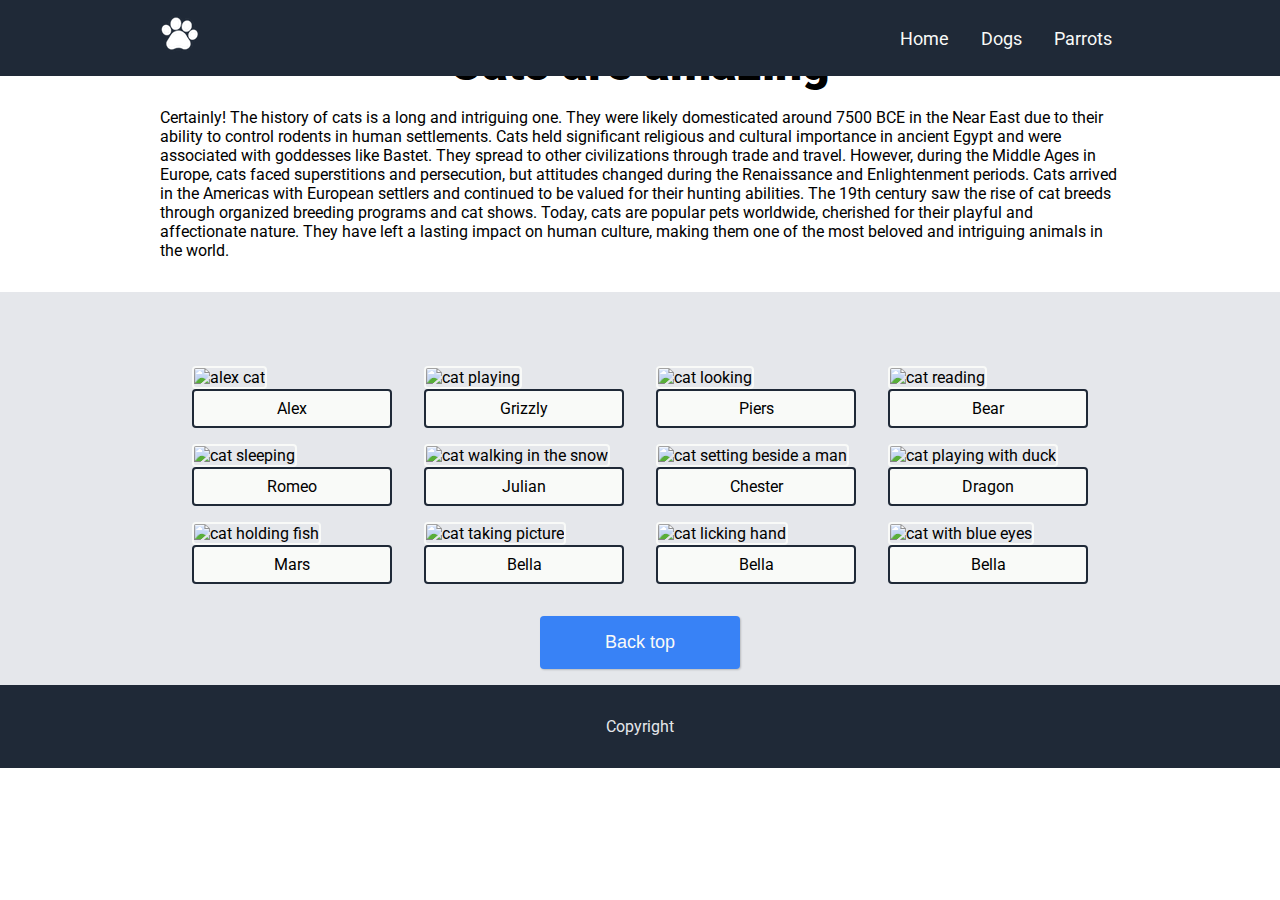
==== pages/cats.html @ f2cec764 "update code" ====
<!DOCTYPE html>
<html lang="en">
<head>
    <meta charset="UTF-8">
    <meta name="viewport" content="width=device-width, initial-scale=1.0">
    <link rel="stylesheet" href="../style.css">
    <link rel="preconnect" href="https://fonts.googleapis.com">
    <link rel="preconnect" href="https://fonts.gstatic.com" crossorigin>
    <link href="https://fonts.googleapis.com/css2?family=Roboto:ital,wght@0,100;0,300;0,400;0,500;0,700;0,900;1,100;1,300;1,400;1,500;1,700&display=swap" rel="stylesheet">
    <title>Cats</title>
</head>
<body class = "cat-body">
    <header class="home-header">
        <nav>
            <figure class="logo">
                <a href="../index.html">
                <img src="../images/logo.png" alt="dog feet">
                </a>
            </figure>
            <ul class="menu">
                <li class="menu-link"><a href="../index.html">Home</a></li>
                <li class="menu-link"><a href="./dogs.html">Dogs</a></li>
                <li class="menu-link"><a href="./parrots.html">Parrots</a></li>
            </ul>
        </nav>
    </header>
    <main>
        <section class = 'cat-banner'>
            <img src = "https://tinyurl.com/56aves24" alt = "cat sleeping with open eyes" >
            <h2>Cats are amazing</h2>
            <p>
                Certainly! The history of cats is a long and intriguing one. 
                They were likely domesticated around 7500 BCE in the Near East due to their ability to control rodents in human settlements.
                Cats held significant religious and cultural importance in ancient Egypt and were associated with goddesses like Bastet.
                They spread to other civilizations through trade and travel. 
                However, during the Middle Ages in Europe, cats faced superstitions and persecution,
                but attitudes changed during the Renaissance and Enlightenment periods.
                Cats arrived in the Americas with European settlers and continued to be valued for their hunting abilities.
                The 19th century saw the rise of cat breeds through organized breeding programs and cat shows. 
                Today, cats are popular pets worldwide, cherished for their playful and affectionate nature. 
                They have left a lasting impact on human culture, making them one of the most beloved and intriguing animals in the world.
            </p>
        </section>
        <section class = 'cat-card'>
            <h2>Some pictures of cute cats</h2>
            <ul class = "card-list">
                <li>
				<figure>
                    <img src = "https://tinyurl.com/5n7e9fbp" alt = "alex cat"> 
                     <figcaption class="card-title"> Alex </figcaption>
				</figure>
                </li>
                <li>
				<figure>
                    <img src = "https://tinyurl.com/4ypmna6b" alt = "cat playing" > 
                     <figcaption class="card-title" > Grizzly </figcaption>
				</figure>
                </li>
                <li>
				<figure>
                    <img src = "https://tinyurl.com/yc3c2su2" alt = "cat looking" > 
                     <figcaption class="card-title"> Piers </figcaption>
			    </figure>
                </li>
                <li>
				<figure>
                    <img src = "https://tinyurl.com/z6yau27y" alt = "cat reading" > 
                     <figcaption class="card-title"> Bear </figcaption>
				</figure>
                </li>
                <li>
				<figure>
                    <img src = "https://tinyurl.com/4bf6wp23" alt = "cat sleeping" > 
                     <figcaption class="card-title" > Romeo </figcaption>
				</figure>
                </li>
                <li>
				<figure>
                    <img src = "https://tinyurl.com/4jx7dw44" alt = "cat walking in the snow" > 
                     <figcaption class="card-title"> Julian</figcaption>
				</figure>
                </li>
                <li>
				<figure>
                    <img src = "https://tinyurl.com/yeykp8ej" alt = "cat setting beside a man" > 
                     <figcaption class="card-title"> Chester </figcaption>
				</figure>
                </li>
                <li>
				<figure>
                    <img src = "https://tinyurl.com/36rhx8yu" alt = "cat playing with duck" > 
                     <figcaption class="card-title"> Dragon </figcaption>
			    </figure>
                </li>
                <li>
                    <img src = "https://tinyurl.com/mtjm3dke" alt = "cat holding fish" > 
                     <figcaption class="card-title"> Mars </figcaption>
                </li>
                <li>
                    <img src = "https://tinyurl.com/y5w5m649" alt = "cat taking picture" > 
                     <figcaption class="card-title"> Bella </figcaption>
                </li>
                <li>
                    <img src = "https://images.pexels.com/photos/2113332/pexels-photo-2113332.jpeg?auto=compress&cs=tinysrgb&w=600" alt = "cat licking hand" > 
                     <figcaption class="card-title"> Bella </figcaption>
                </li>
                <li>
                    <img src = "https://images.pexels.com/photos/384555/pexels-photo-384555.jpeg?auto=compress&cs=tinysrgb&w=600" alt = "cat with blue eyes" > 
                     <figcaption class="card-title"> Bella </figcaption>
                </li>
            </ul>
        </section>
        <section class = "btn-wrapper" >
            <a href="#" class="top">
            <button class = "top-button"> Back top </button>
            </a>
       </section>
    </main>
    <footer>
        <p class="footer-wrap">Copyright</p>
    </footer>
</body>
</html>
---- style.css ----
:root {
    --hero-main-text: 48px;
    --hero-secondary-text: 18px;
    --information-header-text: 36px;
    --header-logo-text: 24px;

    --dark-background-color: #1F2937;
    --hero-main-color: #F9FAF8;
    --hero-secondary-color: #E5E7EB;
    --button-color: #3882F6;
    --information-header-color: #1F2937;

}

* {
    box-sizing: border-box;
    margin: 0;
    padding: 0;
 
}

/* home page style */

.home-header {
    padding: 1rem 10rem;
    background-color: var(--dark-background-color);
    position: fixed;
    top: 0;
    width: 100%;
    z-index: 100;
}
nav {
    display: flex;
    justify-content: center;
    align-items: center;
    font-family: 'Roboto',Arial, Helvetica, sans-serif;
}
.home-title {
    margin-bottom: 1rem;
    color: var(--hero-main-color);
    font-family: 'Roboto-Bold', sans-serif;
    font-size: var(--hero-main-text);
}
.wrap-sign-up > span {
    font-family: 'Roboto-Bold';
}
.logo {
    color: var(--hero-main-color);
    font-size: var(--header-logo-text);
}
.menu {
    list-style: none;
    margin-left: auto;
    display: flex;
    gap: 1rem;
    color: var(--hero-secondary-color);
    font-size: var(--hero-secondary-text);
}
.menu a {
    color: var(--hero-main-color);
    text-decoration: transparent;
    padding: 0.5rem;
    transition: background-color 0.5s;
}

.menu a:hover {
    color: var(--dark-background-color);
    background-color: var(--button-color);
    padding: 0.5rem
}

.hero {
    margin-top: 3rem;
    display: flex;
    justify-content: space-between;
    padding-inline: 10rem;
    padding-block: 3rem;
    background-color: var(--dark-background-color);
}

.title-content p {
    margin-top: 0,5rem;
    color: var(--hero-secondary-color);
    font-family: 'Roboto', sans-serif;
    font-size: var(--hero-secondary-text);
}
.image-background img{
    object-fit: cover;
    width: 400px;
    height: 300px;
}
.title-content button {
    margin-top: 1rem;
    padding: 5px 20px;
    background-color: var(--button-color);
    border: none;
    border-radius: 5px;
    color: var(--hero-secondary-color);
}
.info-container {
    display: flex;
    align-items: center;
    justify-content: center;
    flex-direction: column;
    margin-block: 3rem;
    padding-inline: 20rem
    
}

.information {
    text-align: center;
    font-family: 'Roboto-Extra-Bold', sans-serif;
    font-size: var(--information-header-text);
    color: var(--dark-background-color);
}
.box-container {
    display: flex;
    gap: 0.5rem;
    align-items: center;  
    margin-top: 4rem;
}
.box {
    display: flex;
    flex-direction: column;
    align-items: center;
    justify-content: center;
    text-align: center;
    font-family: 'Roboto', sans-serif;
    font-size: var(--hero-secondary-text);
}
.box img {
    width: 150px;
    height: 150px;
    border-radius: 10px;
    object-fit: cover;
}

.quote-container {
    font-style: italic;
    font-size: var(--information-header-text);
    font-family: 'Roboto', sans-serif;
    font-weight:100;
    padding: 3rem 20rem;
    background-color: var(--hero-secondary-color);
}

.author {
    text-align:end;
    font-family: 'Roboto-Bold', sans-serif;
    font-size: var(--header-logo-text);
}

.sign-up {
    margin-block: 4rem;
    display: flex;
    justify-content: center;
    align-items: center;
}
.wrap-sign-up {
    display: flex;
    align-items: center;
    justify-content: space-around;
    padding: 1rem 0;
    width: 65%;
    border-radius: 5px;
    background-color: var(--button-color);
    color: var(--hero-main-color);
    font-family: 'Roboto', sans-serif;
}
.sign-up-button button{
    padding: 5px 20px;
    text-decoration: none;
    background-color: transparent;
    border: 1px solid white;
    border-radius: 5px;
    color: var(--hero-secondary-color);
}
.footer-wrap {
    background-color: var(--dark-background-color);
    color: var(--hero-secondary-color);
    text-align: center;
    padding: 2rem;
    font-family: 'Roboto',Arial, Helvetica, sans-serif;
  }

/* cat style  */
 .cat-body {
    font-family: 'Roboto',Arial, Helvetica, sans-serif;
 }
.cat-banner {
    margin-block-end: 2rem;
  }
  
  .cat-banner > img {
      width: 100%;
      height: 400px;
      object-fit :cover;
  }
  .cat-banner > h2 {
      text-align: center;
      padding-block: 1rem;
      font-size: var(--hero-main-text);
      font-weight: 900;
  }
  .cat-banner > p {
      padding-inline: 10rem;
  }
  
  
  .cat-card {
      background-color: var(--hero-secondary-color);
      padding-block: 1rem;
  }
  
  .card-container {
      display: flex;
  }
  
  .cat-card > h2 {
      text-align: center;
      color: var(--hero-secondary-color);
      margin-block-end: 1rem;
      font-size: var(--information-header-text);
  }
  
  .card-list {
      list-style: none;
      display: flex;
      flex-wrap: wrap;
      padding-inline: 10rem;
      justify-content: space-evenly;
      row-gap: 1rem;
  
  }
  
  .card-list li {
      width: 200px;
      height: fit-content;
  }
  
  .card-list img {
      height: 150px;
      width: 100%;
      border-color: var(--hero-main-color);
      border-style: solid;
      border-width: 2px;
      border-radius: 4px;
      object-fit: cover;
  }
  
  .card-title {  
     background-color: var(--hero-main-color);
     text-align: center;
     padding-block: 0.5rem;
     border-color: var(--dark-background-color);
     border-style: solid; 
     border-width: 2px;
     border-radius: 4px;
  }
  
  .btn-wrapper {
     display: flex;
     justify-content: center;
     background-color: var(--hero-secondary-color);
  }
  
  .top-button {
      width: 200px;
      cursor: pointer;
      padding: 1rem;
      margin-block: 1rem;
      background-color: var(--button-color);
      border-radius: 4px;
      border: unset;
      color: var(--hero-main-color);
      font-size: var(--hero-secondary-text);
      font-weight: 500;
      box-shadow: 1px 1px 2px rgba(0, 0, 0, 0.197);
      transition: background-color 0.5s;
  }
  
  .top-button:hover{
      background-color: var(--dark-background-color);
      color: var(--hero-secondary-color)
  
  }

  /* dog style */
.big-photo {
    margin-block-end: 2rem;
}

.big-photo img {
    width: 100%;
    height: 400px;
    object-fit: cover;
}
.dog-info-container {
    display: flex;
    align-items: center;
    justify-content: center;
    flex-direction: column;
   
}
.dog-info-container h1 {
    margin-bottom: 3%;
    color: var(--dark-background-color);
    text-align: center;
    font-family: 'Roboto-Bold', sans-serif;
    font-size: var(--information-header-text);
}
.dog-info-container p {
    margin: 0 2%;
}
.breeds-container {
    padding-block: 1rem;
    margin-block: 3rem;
}

.breeds-container  h3{
    text-align: center;
    color: var(--dark-background-color);
    margin-block-end: 3rem;
    font-size: var(--information-header-text);
}

.breeds-title {
    text-align: center;
    padding-block: 1rem;
}

/* parrot style  */

.parrot-banner {
    margin-block-end: 2rem;
}

.parrot-banner img {
    width: 100%;
    height: 400px;
    object-fit: cover;
}

.parrot-banner h2 {
    text-align: center;
    padding-block: 1rem;
    font-size: var(--hero-main-text);
    font-weight: 900;
}

.parrot-banner p {
    padding-inline: 10rem;
}

.parrot-card {
    padding-block: 1rem;
    margin-block: 3rem;
}

.parrot-card h3 {
    text-align: center;
    color: var(--dark-background-color);
    margin-block-end: 3rem;
    font-size: var(--information-header-text);
}

.parrot-title {
    text-align: center;
    padding-block: 1rem;
    
}

/* login */
.login-main {
    height: 100vh;
    display: flex;
    align-items: center;
    justify-content: center;

}
.login-container {
    max-width: 300px;
    margin: 0 auto;
    padding: 20px;
    border: 1px solid #ccc;
    border-radius: 5px;
    background-color: #fff;
    box-shadow: 0 0 10px rgba(0, 0, 0, 0.1);
    font-family: "Roboto", Arial, Helvetica, sans-serif;
}

.login-title {
  text-align: center;
}

.form-group {
  margin-bottom: 2rem;
}

.form-group label {
  display: block;
  margin-bottom: 5px;
}

.form-group input {
  width: 100%;
  padding: 10px;
  border: 1px solid #ccc;
  border-radius: 3px;
}

.form-group button {
  width: 100%;
  padding: 10px;
  background-color: var(--button-color);
  color: #fff;
  border: none;
  border-radius: 3px;
  cursor: pointer;
}

.form-group button:hover {
  background-color: var(--dark-background-color);
}

/* signup style */
  .signup-main {
    height: 100vh;
    display: flex;
    align-items: center;
    justify-content: center;

}
.signup-container {
    width:50%;
    margin: 0 auto;
    padding: 20px;
    border: 1px solid #ccc;
    border-radius: 5px;
    background-color: #fff;
    box-shadow: 0 0 10px rgba(0, 0, 0, 0.1);
    font-family: "Roboto", Arial, Helvetica, sans-serif;
}

.signup-title {
  text-align: center;
}

.signup-form-group {
  margin-bottom: 2rem;
}

.signup-form-group label {
  display: block;
  margin-bottom: 5px;
}

.signup-form-group input {
  width: 100%;
  padding: 10px;
  border: 1px solid #ccc;
  border-radius: 3px;
}

.signup-form-group button {
  width: 100%;
  padding: 10px;
  background-color: var(--button-color);
  color: #fff;
  border: none;
  border-radius: 3px;
  cursor: pointer;
}

.signup-form-group button:hover {
  background-color: var(--dark-background-color);
}

  
  
  @media screen and (max-width: 400px) {
      .cat-banner > h2 {
        font-size: var(--information-header-text);
      }
      .cat-card > h2 {
          font-size: 22px;
      }
      .card-list {
          padding-inline: 1rem;
      }
      .cat-banner > p {
          padding-inline: 1rem;
      }
      .card-list li {
          width: 100%;
          height: fit-content;
      }
      .card-list img {
          height: 200px;
      }

      /* home-style */

      .home-header {
        padding-inline: 1rem;
      }
      .hero {
        padding-inline: 1rem;
        display: flex;
        flex-direction: column;
      }
      
      .info-container {
        padding-inline: 1rem;
      }
      .image-background {
        margin-top: 1rem;
      }

      .image-background img{
          width: 100%
      }

      .box-container {
        flex-direction: column;
        padding-inline: 1rem;
      }
      .quote-container {
        padding-inline: 1rem
      }
      .sign-up {
        padding-inline: 1rem;
      }
      .wrap-sign-up {
        padding: 1rem;
        flex-direction: column;
        width: 100%;
      }
      .sign-up-button button{
        margin-top: 1rem;
      }
       /* dog-style */
       .animal-container{
        flex-direction: column;
       
      }

      .dog-info-container {
        padding-inline: 1rem;
        justify-content: center;
      }

      /* parrot-style */
      .parrot-banner p {
        padding-inline: 1rem

      }
    }
    
    @media screen and (max-width: 900px) {
      .card-list {
          padding-inline: 1rem;
      }
      .cat-banner > p {
          padding-inline: 1rem;
      }

      /* home-style */
      .home-header {
        padding-inline:1rem
      }
      .hero {
        padding-inline: 1rem
      }
      .quote-container {
        padding-inline: 1rem
      }

      /* dog-style */
      .animal-container{
       flex-direction: column;
       
      }

      .dog-info-container {
        padding-inline: 1rem
      }
      .big-photo {
        padding-inline: 0;
        object-fit: unset;
        height: unset;
      }
      /* parrot-style */
      .parrot-banner p {
        padding-inline: 1rem

      }
    }
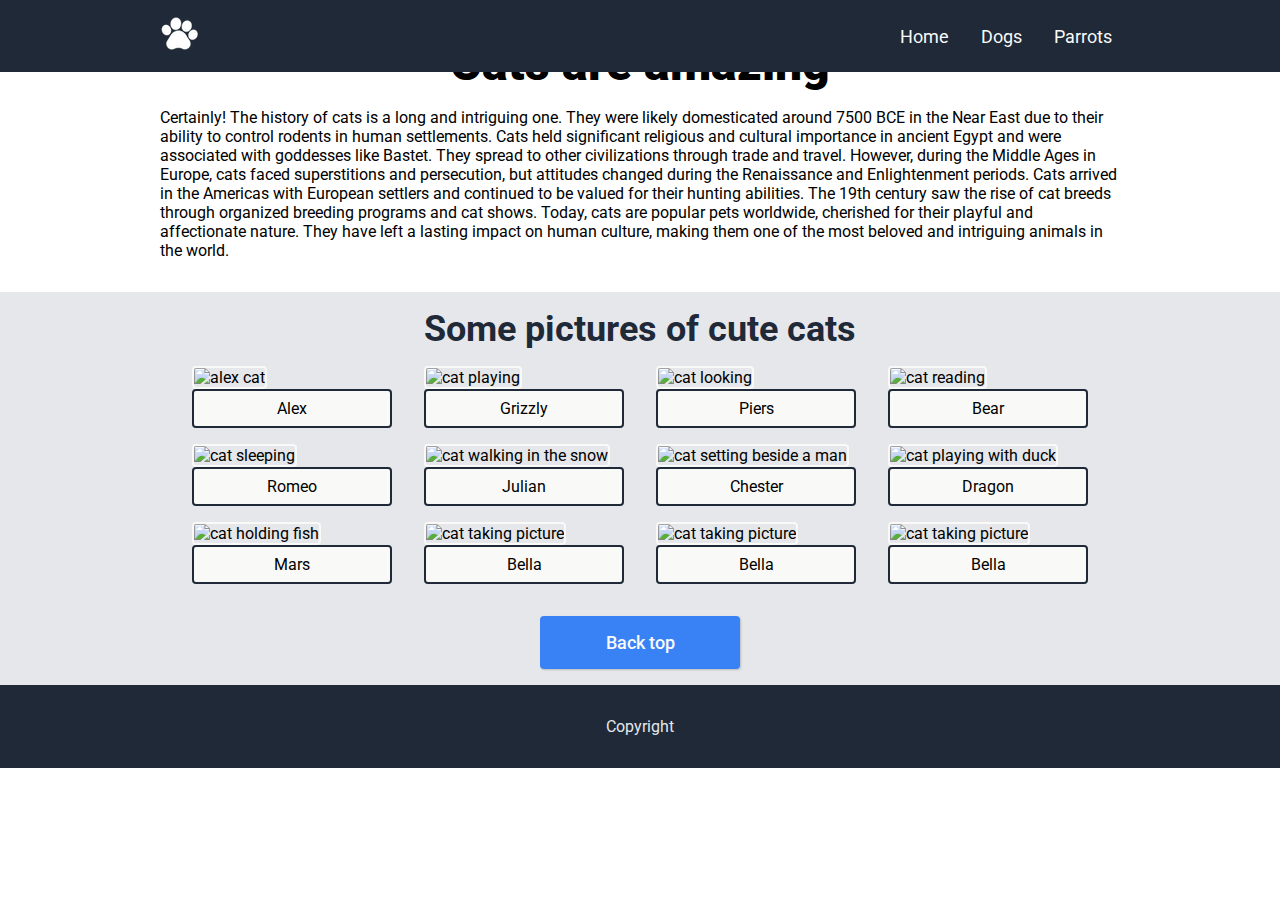
==== commit 4376f808: "Merge branch 'main' into alinananu" ====
--- a/pages/cats.html
+++ b/pages/cats.html
@@ -12,11 +12,13 @@
 <body class = "cat-body">
     <header class="home-header">
         <nav>
-            <figure class="logo">
+            <div class="logo">
                 <a href="../index.html">
-                <img src="../images/logo.png" alt="dog feet">
+                <img 
+                src="../images/logo.png" alt="dog feet"
+                >
                 </a>
-            </figure>
+            </div>
             <ul class="menu">
                 <li class="menu-link"><a href="../index.html">Home</a></li>
                 <li class="menu-link"><a href="./dogs.html">Dogs</a></li>
@@ -29,90 +31,131 @@
             <img src = "https://tinyurl.com/56aves24" alt = "cat sleeping with open eyes" >
             <h2>Cats are amazing</h2>
             <p>
-                Certainly! The history of cats is a long and intriguing one. 
-                They were likely domesticated around 7500 BCE in the Near East due to their ability to control rodents in human settlements.
-                Cats held significant religious and cultural importance in ancient Egypt and were associated with goddesses like Bastet.
-                They spread to other civilizations through trade and travel. 
-                However, during the Middle Ages in Europe, cats faced superstitions and persecution,
-                but attitudes changed during the Renaissance and Enlightenment periods.
-                Cats arrived in the Americas with European settlers and continued to be valued for their hunting abilities.
-                The 19th century saw the rise of cat breeds through organized breeding programs and cat shows. 
-                Today, cats are popular pets worldwide, cherished for their playful and affectionate nature. 
-                They have left a lasting impact on human culture, making them one of the most beloved and intriguing animals in the world.
+                Certainly! The history of cats is a long and intriguing one. They were likely domesticated around 7500 BCE in the Near East due to their ability to control rodents in human settlements. Cats held significant religious and cultural importance in ancient Egypt and were associated with goddesses like Bastet. They spread to other civilizations through trade and travel. However, during the Middle Ages in Europe, cats faced superstitions and persecution, but attitudes changed during the Renaissance and Enlightenment periods. Cats arrived in the Americas with European settlers and continued to be valued for their hunting abilities. The 19th century saw the rise of cat breeds through organized breeding programs and cat shows. Today, cats are popular pets worldwide, cherished for their playful and affectionate nature. They have left a lasting impact on human culture, making them one of the most beloved and intriguing animals in the world.
             </p>
         </section>
         <section class = 'cat-card'>
             <h2>Some pictures of cute cats</h2>
             <ul class = "card-list">
                 <li>
-				<figure>
                     <img src = "https://tinyurl.com/5n7e9fbp" alt = "alex cat"> 
-                     <figcaption class="card-title"> Alex </figcaption>
-				</figure>
+                     <p class="card-title">
+                        Alex    
+                    </p>
                 </li>
                 <li>
-				<figure>
-                    <img src = "https://tinyurl.com/4ypmna6b" alt = "cat playing" > 
-                     <figcaption class="card-title" > Grizzly </figcaption>
-				</figure>
+                    <img src = "https://tinyurl.com/4ypmna6b" alt = "cat playing"> 
+                     <p class="card-title">
+                        Grizzly    
+                    </p>
                 </li>
                 <li>
-				<figure>
                     <img src = "https://tinyurl.com/yc3c2su2" alt = "cat looking" > 
-                     <figcaption class="card-title"> Piers </figcaption>
-			    </figure>
+                     <p 
+                     class="card-title"
+                     >
+                        Piers    
+                    </p>
                 </li>
                 <li>
-				<figure>
-                    <img src = "https://tinyurl.com/z6yau27y" alt = "cat reading" > 
-                     <figcaption class="card-title"> Bear </figcaption>
-				</figure>
+                    <img 
+                    src = "https://tinyurl.com/z6yau27y" 
+                    alt = "cat reading"
+                     > 
+                     <p class="card-title">
+                        Bear    
+                    </p>
                 </li>
                 <li>
-				<figure>
-                    <img src = "https://tinyurl.com/4bf6wp23" alt = "cat sleeping" > 
-                     <figcaption class="card-title" > Romeo </figcaption>
-				</figure>
+                    <img 
+                    src = "https://tinyurl.com/4bf6wp23" 
+                    alt = "cat sleeping"
+                     > 
+                     <p 
+                     class="card-title"
+                     >
+                        Romeo    
+                    </p>
                 </li>
                 <li>
-				<figure>
-                    <img src = "https://tinyurl.com/4jx7dw44" alt = "cat walking in the snow" > 
-                     <figcaption class="card-title"> Julian</figcaption>
-				</figure>
+                    <img 
+                    src = "https://tinyurl.com/4jx7dw44" 
+                    alt = "cat walking in the snow"
+                     > 
+                     <p class="card-title">
+                        Julian    
+                    </p>
                 </li>
                 <li>
-				<figure>
-                    <img src = "https://tinyurl.com/yeykp8ej" alt = "cat setting beside a man" > 
-                     <figcaption class="card-title"> Chester </figcaption>
-				</figure>
+                    <img 
+                    src = "https://tinyurl.com/yeykp8ej" 
+                    alt = "cat setting beside a man"
+                     > 
+                     <p class="card-title">
+                        Chester    
+                    </p>
                 </li>
                 <li>
-				<figure>
-                    <img src = "https://tinyurl.com/36rhx8yu" alt = "cat playing with duck" > 
-                     <figcaption class="card-title"> Dragon </figcaption>
-			    </figure>
+                    <img 
+                    src = "https://tinyurl.com/36rhx8yu" 
+                    alt = "cat playing with duck"
+                     > 
+                     <p class="card-title">
+                        Dragon    
+                    </p>
                 </li>
                 <li>
-                    <img src = "https://tinyurl.com/mtjm3dke" alt = "cat holding fish" > 
-                     <figcaption class="card-title"> Mars </figcaption>
+                    <img 
+                    src = "https://tinyurl.com/mtjm3dke" alt = "cat holding fish"
+                     > 
+                     <p class="card-title">
+                        Mars    
+                    </p>
                 </li>
                 <li>
-                    <img src = "https://tinyurl.com/y5w5m649" alt = "cat taking picture" > 
-                     <figcaption class="card-title"> Bella </figcaption>
+                    <img 
+                    src = "https://tinyurl.com/y5w5m649" alt = "cat taking picture"
+                     > 
+                     <p class="card-title">
+                        Bella    
+                    </p>
                 </li>
                 <li>
-                    <img src = "https://images.pexels.com/photos/2113332/pexels-photo-2113332.jpeg?auto=compress&cs=tinysrgb&w=600" alt = "cat licking hand" > 
-                     <figcaption class="card-title"> Bella </figcaption>
+                    <img 
+                    src = "https://tinyurl.com/y5w5m649" 
+                    alt = "cat taking picture"
+                     > 
+                     <p 
+                     class="card-title"
+                     >
+                        Bella    
+                    </p>
                 </li>
                 <li>
-                    <img src = "https://images.pexels.com/photos/384555/pexels-photo-384555.jpeg?auto=compress&cs=tinysrgb&w=600" alt = "cat with blue eyes" > 
-                     <figcaption class="card-title"> Bella </figcaption>
+                    <img 
+                    src = "https://tinyurl.com/y5w5m649" 
+                    alt = "cat taking picture"
+                     > 
+                     <p 
+                     class="card-title"
+                     >
+                        Bella    
+                    </p>
                 </li>
             </ul>
         </section>
-        <section class = "btn-wrapper" >
-            <a href="#" class="top">
-            <button class = "top-button"> Back top </button>
+        <section 
+        class = "btn-wrapper"
+        >
+            <a 
+            href="#" 
+            class="top"
+            >
+            <button 
+            class = "top-button"
+            >
+                Back top
+            </button>
             </a>
        </section>
     </main>
--- a/style.css
+++ b/style.css
@@ -9,10 +9,10 @@
     --hero-secondary-color: #E5E7EB;
     --button-color: #3882F6;
     --information-header-color: #1F2937;
-
 }
 
 * {
+    font-family: 'Roboto', sans-serif;
     box-sizing: border-box;
     margin: 0;
     padding: 0;
@@ -29,25 +29,35 @@
     width: 100%;
     z-index: 100;
 }
+
 nav {
     display: flex;
     justify-content: center;
     align-items: center;
     font-family: 'Roboto',Arial, Helvetica, sans-serif;
 }
+
+a {
+    text-decoration: none;
+    color: white;
+}
+
+a:hover {
+    color: var(--button-color);
+}
+
 .home-title {
     margin-bottom: 1rem;
     color: var(--hero-main-color);
     font-family: 'Roboto-Bold', sans-serif;
     font-size: var(--hero-main-text);
 }
-.wrap-sign-up > span {
-    font-family: 'Roboto-Bold';
-}
+
 .logo {
-    color: var(--hero-main-color);
-    font-size: var(--header-logo-text);
-}
+    height: 40px;
+    width: 40px;
+}
+
 .menu {
     list-style: none;
     margin-left: auto;
@@ -73,6 +83,7 @@
     margin-top: 3rem;
     display: flex;
     justify-content: space-between;
+    align-items:center;
     padding-inline: 10rem;
     padding-block: 3rem;
     background-color: var(--dark-background-color);
@@ -89,6 +100,13 @@
     width: 400px;
     height: 300px;
 }
+
+.image-background img {
+    width: 30rem;
+    object-fit: cover;
+    border-radius: 10px;
+}
+
 .title-content button {
     margin-top: 1rem;
     padding: 5px 20px;
@@ -96,7 +114,9 @@
     border: none;
     border-radius: 5px;
     color: var(--hero-secondary-color);
-}
+    font-size: var(--hero-secondary-text);
+}
+
 .info-container {
     display: flex;
     align-items: center;
@@ -113,12 +133,14 @@
     font-size: var(--information-header-text);
     color: var(--dark-background-color);
 }
+
 .box-container {
     display: flex;
     gap: 0.5rem;
     align-items: center;  
     margin-top: 4rem;
 }
+
 .box {
     display: flex;
     flex-direction: column;
@@ -142,11 +164,13 @@
     font-weight:100;
     padding: 3rem 20rem;
     background-color: var(--hero-secondary-color);
+    margin-top: 7rem;
 }
 
 .author {
     text-align:end;
     font-family: 'Roboto-Bold', sans-serif;
+    font-weight: 900;
     font-size: var(--header-logo-text);
 }
 
@@ -156,6 +180,7 @@
     justify-content: center;
     align-items: center;
 }
+
 .wrap-sign-up {
     display: flex;
     align-items: center;
@@ -167,14 +192,31 @@
     color: var(--hero-main-color);
     font-family: 'Roboto', sans-serif;
 }
+
+.wrap-sign-up span {
+    font-family: 'Roboto Bold', sans-serif;
+    font-weight: 700;
+    font-size: var(--header-logo-text);
+}
+
+.wrap-sign-up p {
+    margin-top: .5rem;
+    font-family: 'Roboto Thin', sans-serif;
+    font-weight: 300;
+}
+
 .sign-up-button button{
-    padding: 5px 20px;
+    padding: .5rem 2rem;
+    width: 10rem;
+    margin-left: 1rem;
+    font-size: var(--hero-secondary-text);
     text-decoration: none;
     background-color: transparent;
     border: 1px solid white;
     border-radius: 5px;
     color: var(--hero-secondary-color);
 }
+
 .footer-wrap {
     background-color: var(--dark-background-color);
     color: var(--hero-secondary-color);
@@ -205,8 +247,6 @@
   .cat-banner > p {
       padding-inline: 10rem;
   }
-  
-  
   .cat-card {
       background-color: var(--hero-secondary-color);
       padding-block: 1rem;
@@ -218,7 +258,7 @@
   
   .cat-card > h2 {
       text-align: center;
-      color: var(--hero-secondary-color);
+      color: var(--dark-background-color);
       margin-block-end: 1rem;
       font-size: var(--information-header-text);
   }
@@ -477,7 +517,6 @@
 }
 
   
-  
   @media screen and (max-width: 400px) {
       .cat-banner > h2 {
         font-size: var(--information-header-text);
@@ -524,6 +563,7 @@
       .box-container {
         flex-direction: column;
         padding-inline: 1rem;
+
       }
       .quote-container {
         padding-inline: 1rem
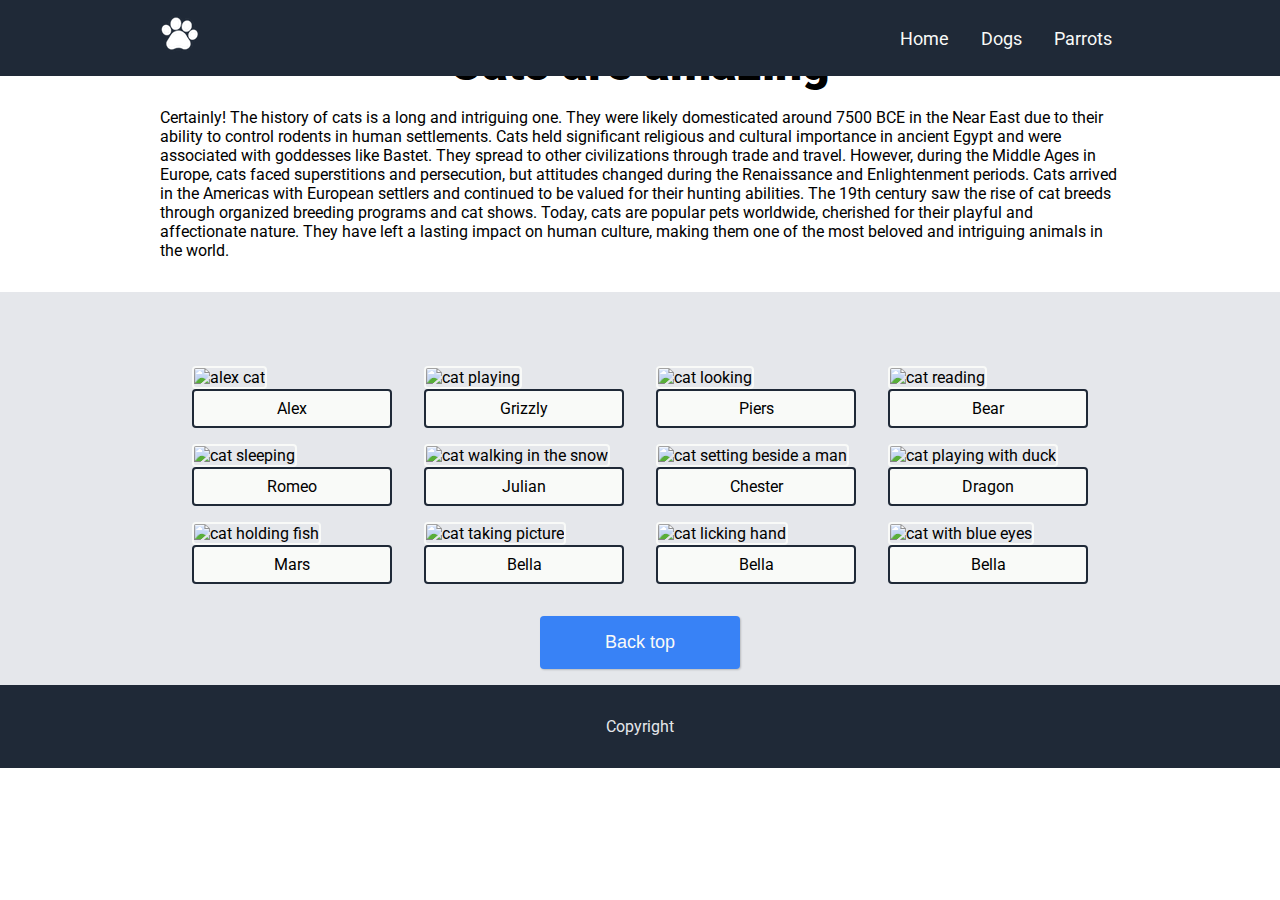
==== commit 32408143: "Merge branch 'main' into atef" ====
--- a/pages/cats.html
+++ b/pages/cats.html
@@ -12,13 +12,11 @@
 <body class = "cat-body">
     <header class="home-header">
         <nav>
-            <div class="logo">
+            <figure class="logo">
                 <a href="../index.html">
-                <img 
-                src="../images/logo.png" alt="dog feet"
-                >
+                <img src="../images/logo.png" alt="dog feet">
                 </a>
-            </div>
+            </figure>
             <ul class="menu">
                 <li class="menu-link"><a href="../index.html">Home</a></li>
                 <li class="menu-link"><a href="./dogs.html">Dogs</a></li>
@@ -31,131 +29,98 @@
             <img src = "https://tinyurl.com/56aves24" alt = "cat sleeping with open eyes" >
             <h2>Cats are amazing</h2>
             <p>
-                Certainly! The history of cats is a long and intriguing one. They were likely domesticated around 7500 BCE in the Near East due to their ability to control rodents in human settlements. Cats held significant religious and cultural importance in ancient Egypt and were associated with goddesses like Bastet. They spread to other civilizations through trade and travel. However, during the Middle Ages in Europe, cats faced superstitions and persecution, but attitudes changed during the Renaissance and Enlightenment periods. Cats arrived in the Americas with European settlers and continued to be valued for their hunting abilities. The 19th century saw the rise of cat breeds through organized breeding programs and cat shows. Today, cats are popular pets worldwide, cherished for their playful and affectionate nature. They have left a lasting impact on human culture, making them one of the most beloved and intriguing animals in the world.
+                Certainly! The history of cats is a long and intriguing one. 
+                They were likely domesticated around 7500 BCE in the Near East due to their ability to control rodents in human settlements.
+                Cats held significant religious and cultural importance in ancient Egypt and were associated with goddesses like Bastet.
+                They spread to other civilizations through trade and travel. 
+                However, during the Middle Ages in Europe, cats faced superstitions and persecution,
+                but attitudes changed during the Renaissance and Enlightenment periods.
+                Cats arrived in the Americas with European settlers and continued to be valued for their hunting abilities.
+                The 19th century saw the rise of cat breeds through organized breeding programs and cat shows. 
+                Today, cats are popular pets worldwide, cherished for their playful and affectionate nature. 
+                They have left a lasting impact on human culture, making them one of the most beloved and intriguing animals in the world.
             </p>
         </section>
         <section class = 'cat-card'>
             <h2>Some pictures of cute cats</h2>
             <ul class = "card-list">
                 <li>
+				        <figure>
                     <img src = "https://tinyurl.com/5n7e9fbp" alt = "alex cat"> 
-                     <p class="card-title">
-                        Alex    
-                    </p>
+                     <figcaption class="card-title"> Alex </figcaption>
+				        </figure>
                 </li>
                 <li>
-                    <img src = "https://tinyurl.com/4ypmna6b" alt = "cat playing"> 
-                     <p class="card-title">
-                        Grizzly    
-                    </p>
+				        <figure>
+                    <img src = "https://tinyurl.com/4ypmna6b" alt = "cat playing" > 
+                     <figcaption class="card-title" > Grizzly </figcaption>
+				        </figure>
                 </li>
                 <li>
+				        <figure>
                     <img src = "https://tinyurl.com/yc3c2su2" alt = "cat looking" > 
-                     <p 
-                     class="card-title"
-                     >
-                        Piers    
-                    </p>
+                     <figcaption class="card-title"> Piers </figcaption>
+			          </figure>
                 </li>
                 <li>
-                    <img 
-                    src = "https://tinyurl.com/z6yau27y" 
-                    alt = "cat reading"
-                     > 
-                     <p class="card-title">
-                        Bear    
-                    </p>
+				        <figure>
+                    <img src = "https://tinyurl.com/z6yau27y" alt = "cat reading" > 
+                     <figcaption class="card-title"> Bear </figcaption>
+				        </figure>
                 </li>
                 <li>
-                    <img 
-                    src = "https://tinyurl.com/4bf6wp23" 
-                    alt = "cat sleeping"
-                     > 
-                     <p 
-                     class="card-title"
-                     >
-                        Romeo    
-                    </p>
+				        <figure>
+                    <img src = "https://tinyurl.com/4bf6wp23" alt = "cat sleeping" > 
+                     <figcaption class="card-title" > Romeo </figcaption>
+				        </figure>
                 </li>
                 <li>
-                    <img 
-                    src = "https://tinyurl.com/4jx7dw44" 
-                    alt = "cat walking in the snow"
-                     > 
-                     <p class="card-title">
-                        Julian    
-                    </p>
+				        <figure>
+                    <img src = "https://tinyurl.com/4jx7dw44" alt = "cat walking in the snow" > 
+                     <figcaption class="card-title"> Julian</figcaption>
+				        </figure>
                 </li>
                 <li>
-                    <img 
-                    src = "https://tinyurl.com/yeykp8ej" 
-                    alt = "cat setting beside a man"
-                     > 
-                     <p class="card-title">
-                        Chester    
-                    </p>
+				        <figure>
+                    <img src = "https://tinyurl.com/yeykp8ej" alt = "cat setting beside a man" > 
+                     <figcaption class="card-title"> Chester </figcaption>
+				        </figure>
                 </li>
                 <li>
-                    <img 
-                    src = "https://tinyurl.com/36rhx8yu" 
-                    alt = "cat playing with duck"
-                     > 
-                     <p class="card-title">
-                        Dragon    
-                    </p>
+				        <figure>
+                    <img src = "https://tinyurl.com/36rhx8yu" alt = "cat playing with duck" > 
+                     <figcaption class="card-title"> Dragon </figcaption>
+			          </figure>
                 </li>
                 <li>
-                    <img 
-                    src = "https://tinyurl.com/mtjm3dke" alt = "cat holding fish"
-                     > 
-                     <p class="card-title">
-                        Mars    
-                    </p>
+                 <figure>
+                    <img src = "https://tinyurl.com/mtjm3dke" alt = "cat holding fish" > 
+                     <figcaption class="card-title"> Mars </figcaption>
+                 </figure>
                 </li>
                 <li>
-                    <img 
-                    src = "https://tinyurl.com/y5w5m649" alt = "cat taking picture"
-                     > 
-                     <p class="card-title">
-                        Bella    
-                    </p>
+                 <figure>
+                    <img src = "https://tinyurl.com/y5w5m649" alt = "cat taking picture" > 
+                     <figcaption class="card-title"> Bella </figcaption>
+                 </figure>
                 </li>
                 <li>
-                    <img 
-                    src = "https://tinyurl.com/y5w5m649" 
-                    alt = "cat taking picture"
-                     > 
-                     <p 
-                     class="card-title"
-                     >
-                        Bella    
-                    </p>
+                 <figure>
+                    <img src = "https://images.pexels.com/photos/2113332/pexels-photo-2113332.jpeg?auto=compress&cs=tinysrgb&w=600" alt = "cat licking hand" > 
+                     <figcaption class="card-title"> Bella </figcaption>
+                 </figure>
                 </li>
                 <li>
-                    <img 
-                    src = "https://tinyurl.com/y5w5m649" 
-                    alt = "cat taking picture"
-                     > 
-                     <p 
-                     class="card-title"
-                     >
-                        Bella    
-                    </p>
+                 <figure>
+                    <img src = "https://images.pexels.com/photos/384555/pexels-photo-384555.jpeg?auto=compress&cs=tinysrgb&w=600" alt = "cat with blue eyes" > 
+                     <figcaption class="card-title"> Bella </figcaption>
+                  </figure>
                 </li>
             </ul>
         </section>
-        <section 
-        class = "btn-wrapper"
-        >
-            <a 
-            href="#" 
-            class="top"
-            >
-            <button 
-            class = "top-button"
-            >
-                Back top
-            </button>
+        <section class = "btn-wrapper" >
+            <a href="#" class="top">
+            <button class = "top-button"> Back top </button>
             </a>
        </section>
     </main>
--- a/style.css
+++ b/style.css
@@ -9,10 +9,10 @@
     --hero-secondary-color: #E5E7EB;
     --button-color: #3882F6;
     --information-header-color: #1F2937;
+
 }
 
 * {
-    font-family: 'Roboto', sans-serif;
     box-sizing: border-box;
     margin: 0;
     padding: 0;
@@ -29,35 +29,25 @@
     width: 100%;
     z-index: 100;
 }
-
 nav {
     display: flex;
     justify-content: center;
     align-items: center;
     font-family: 'Roboto',Arial, Helvetica, sans-serif;
 }
-
-a {
-    text-decoration: none;
-    color: white;
-}
-
-a:hover {
-    color: var(--button-color);
-}
-
 .home-title {
     margin-bottom: 1rem;
     color: var(--hero-main-color);
     font-family: 'Roboto-Bold', sans-serif;
     font-size: var(--hero-main-text);
 }
-
+.wrap-sign-up > span {
+    font-family: 'Roboto-Bold';
+}
 .logo {
-    height: 40px;
-    width: 40px;
-}
-
+    color: var(--hero-main-color);
+    font-size: var(--header-logo-text);
+}
 .menu {
     list-style: none;
     margin-left: auto;
@@ -83,7 +73,6 @@
     margin-top: 3rem;
     display: flex;
     justify-content: space-between;
-    align-items:center;
     padding-inline: 10rem;
     padding-block: 3rem;
     background-color: var(--dark-background-color);
@@ -100,13 +89,6 @@
     width: 400px;
     height: 300px;
 }
-
-.image-background img {
-    width: 30rem;
-    object-fit: cover;
-    border-radius: 10px;
-}
-
 .title-content button {
     margin-top: 1rem;
     padding: 5px 20px;
@@ -114,9 +96,7 @@
     border: none;
     border-radius: 5px;
     color: var(--hero-secondary-color);
-    font-size: var(--hero-secondary-text);
-}
-
+}
 .info-container {
     display: flex;
     align-items: center;
@@ -133,14 +113,12 @@
     font-size: var(--information-header-text);
     color: var(--dark-background-color);
 }
-
 .box-container {
     display: flex;
     gap: 0.5rem;
     align-items: center;  
     margin-top: 4rem;
 }
-
 .box {
     display: flex;
     flex-direction: column;
@@ -164,13 +142,11 @@
     font-weight:100;
     padding: 3rem 20rem;
     background-color: var(--hero-secondary-color);
-    margin-top: 7rem;
 }
 
 .author {
     text-align:end;
     font-family: 'Roboto-Bold', sans-serif;
-    font-weight: 900;
     font-size: var(--header-logo-text);
 }
 
@@ -180,7 +156,6 @@
     justify-content: center;
     align-items: center;
 }
-
 .wrap-sign-up {
     display: flex;
     align-items: center;
@@ -192,31 +167,14 @@
     color: var(--hero-main-color);
     font-family: 'Roboto', sans-serif;
 }
-
-.wrap-sign-up span {
-    font-family: 'Roboto Bold', sans-serif;
-    font-weight: 700;
-    font-size: var(--header-logo-text);
-}
-
-.wrap-sign-up p {
-    margin-top: .5rem;
-    font-family: 'Roboto Thin', sans-serif;
-    font-weight: 300;
-}
-
 .sign-up-button button{
-    padding: .5rem 2rem;
-    width: 10rem;
-    margin-left: 1rem;
-    font-size: var(--hero-secondary-text);
+    padding: 5px 20px;
     text-decoration: none;
     background-color: transparent;
     border: 1px solid white;
     border-radius: 5px;
     color: var(--hero-secondary-color);
 }
-
 .footer-wrap {
     background-color: var(--dark-background-color);
     color: var(--hero-secondary-color);
@@ -247,6 +205,8 @@
   .cat-banner > p {
       padding-inline: 10rem;
   }
+  
+  
   .cat-card {
       background-color: var(--hero-secondary-color);
       padding-block: 1rem;
@@ -258,7 +218,7 @@
   
   .cat-card > h2 {
       text-align: center;
-      color: var(--dark-background-color);
+      color: var(--hero-secondary-color);
       margin-block-end: 1rem;
       font-size: var(--information-header-text);
   }
@@ -517,6 +477,7 @@
 }
 
   
+  
   @media screen and (max-width: 400px) {
       .cat-banner > h2 {
         font-size: var(--information-header-text);
@@ -563,7 +524,6 @@
       .box-container {
         flex-direction: column;
         padding-inline: 1rem;
-
       }
       .quote-container {
         padding-inline: 1rem
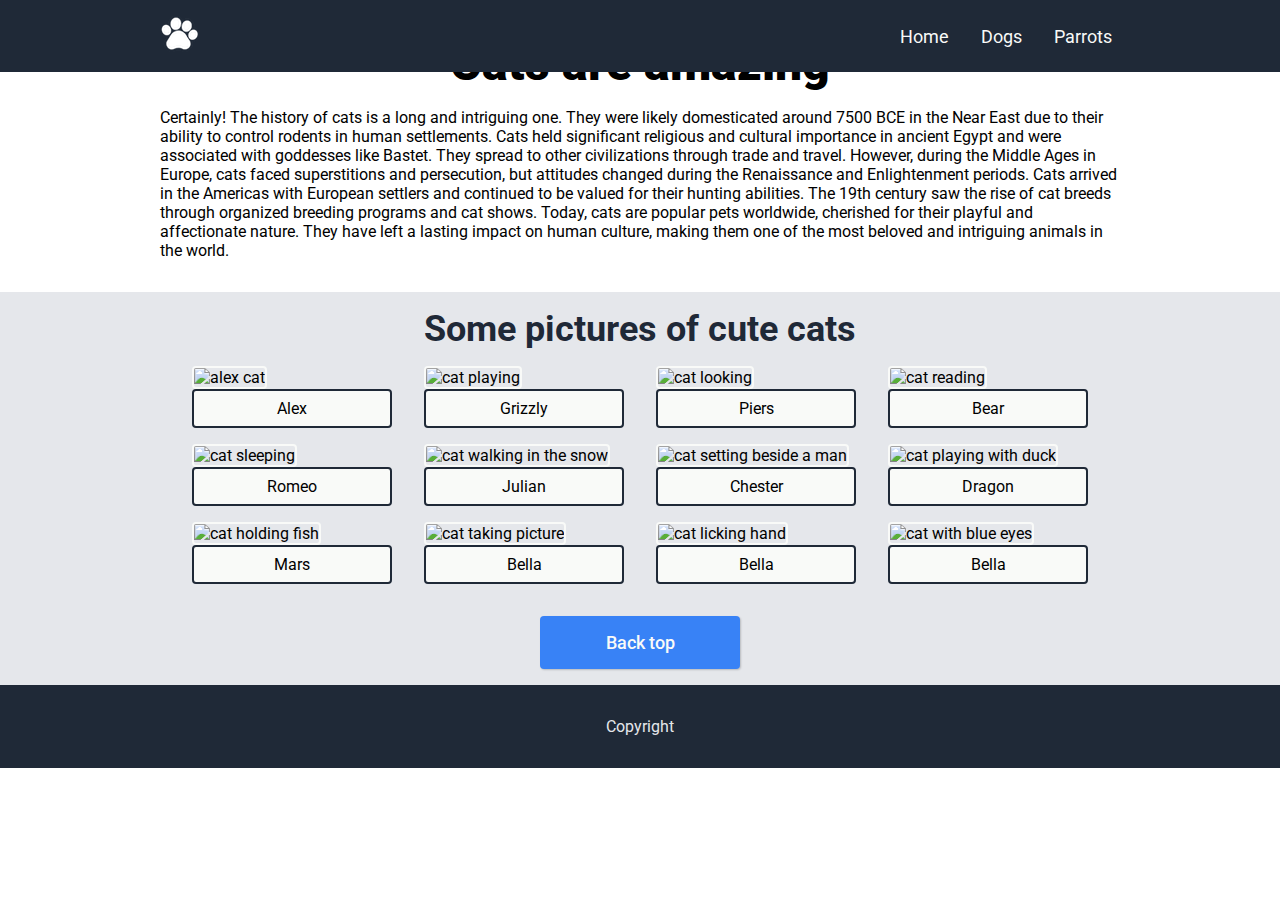
==== commit 75e888f8: "delete space" ====
--- a/pages/cats.html
+++ b/pages/cats.html
@@ -45,52 +45,52 @@
             <h2>Some pictures of cute cats</h2>
             <ul class = "card-list">
                 <li>
-				        <figure>
+		        <figure>
                     <img src = "https://tinyurl.com/5n7e9fbp" alt = "alex cat"> 
-                     <figcaption class="card-title"> Alex </figcaption>
-				        </figure>
+                    <figcaption class="card-title"> Alex </figcaption>
+		        </figure>
                 </li>
                 <li>
-				        <figure>
+		        <figure>
                     <img src = "https://tinyurl.com/4ypmna6b" alt = "cat playing" > 
                      <figcaption class="card-title" > Grizzly </figcaption>
-				        </figure>
+		        </figure>
                 </li>
                 <li>
-				        <figure>
+		        <figure>
                     <img src = "https://tinyurl.com/yc3c2su2" alt = "cat looking" > 
                      <figcaption class="card-title"> Piers </figcaption>
-			          </figure>
+		        </figure>
                 </li>
                 <li>
-				        <figure>
+		        <figure>
                     <img src = "https://tinyurl.com/z6yau27y" alt = "cat reading" > 
                      <figcaption class="card-title"> Bear </figcaption>
-				        </figure>
+		        </figure>
                 </li>
                 <li>
-				        <figure>
+		        <figure>
                     <img src = "https://tinyurl.com/4bf6wp23" alt = "cat sleeping" > 
                      <figcaption class="card-title" > Romeo </figcaption>
-				        </figure>
+		        </figure>
                 </li>
                 <li>
-				        <figure>
+		        <figure>
                     <img src = "https://tinyurl.com/4jx7dw44" alt = "cat walking in the snow" > 
                      <figcaption class="card-title"> Julian</figcaption>
-				        </figure>
+		        </figure>
                 </li>
                 <li>
-				        <figure>
+		        <figure>
                     <img src = "https://tinyurl.com/yeykp8ej" alt = "cat setting beside a man" > 
                      <figcaption class="card-title"> Chester </figcaption>
-				        </figure>
+		        </figure>
                 </li>
                 <li>
-				        <figure>
+		        <figure>
                     <img src = "https://tinyurl.com/36rhx8yu" alt = "cat playing with duck" > 
                      <figcaption class="card-title"> Dragon </figcaption>
-			          </figure>
+		        </figure>
                 </li>
                 <li>
                  <figure>
--- a/style.css
+++ b/style.css
@@ -9,10 +9,10 @@
     --hero-secondary-color: #E5E7EB;
     --button-color: #3882F6;
     --information-header-color: #1F2937;
-
 }
 
 * {
+    font-family: 'Roboto', sans-serif;
     box-sizing: border-box;
     margin: 0;
     padding: 0;
@@ -29,25 +29,35 @@
     width: 100%;
     z-index: 100;
 }
+
 nav {
     display: flex;
     justify-content: center;
     align-items: center;
     font-family: 'Roboto',Arial, Helvetica, sans-serif;
 }
+
+a {
+    text-decoration: none;
+    color: white;
+}
+
+a:hover {
+    color: var(--button-color);
+}
+
 .home-title {
     margin-bottom: 1rem;
     color: var(--hero-main-color);
     font-family: 'Roboto-Bold', sans-serif;
     font-size: var(--hero-main-text);
 }
-.wrap-sign-up > span {
-    font-family: 'Roboto-Bold';
-}
+
 .logo {
-    color: var(--hero-main-color);
-    font-size: var(--header-logo-text);
-}
+    height: 40px;
+    width: 40px;
+}
+
 .menu {
     list-style: none;
     margin-left: auto;
@@ -73,6 +83,7 @@
     margin-top: 3rem;
     display: flex;
     justify-content: space-between;
+    align-items:center;
     padding-inline: 10rem;
     padding-block: 3rem;
     background-color: var(--dark-background-color);
@@ -89,6 +100,13 @@
     width: 400px;
     height: 300px;
 }
+
+.image-background img {
+    width: 30rem;
+    object-fit: cover;
+    border-radius: 10px;
+}
+
 .title-content button {
     margin-top: 1rem;
     padding: 5px 20px;
@@ -96,7 +114,9 @@
     border: none;
     border-radius: 5px;
     color: var(--hero-secondary-color);
-}
+    font-size: var(--hero-secondary-text);
+}
+
 .info-container {
     display: flex;
     align-items: center;
@@ -113,12 +133,14 @@
     font-size: var(--information-header-text);
     color: var(--dark-background-color);
 }
+
 .box-container {
     display: flex;
     gap: 0.5rem;
     align-items: center;  
     margin-top: 4rem;
 }
+
 .box {
     display: flex;
     flex-direction: column;
@@ -142,11 +164,13 @@
     font-weight:100;
     padding: 3rem 20rem;
     background-color: var(--hero-secondary-color);
+    margin-top: 7rem;
 }
 
 .author {
     text-align:end;
     font-family: 'Roboto-Bold', sans-serif;
+    font-weight: 900;
     font-size: var(--header-logo-text);
 }
 
@@ -156,6 +180,7 @@
     justify-content: center;
     align-items: center;
 }
+
 .wrap-sign-up {
     display: flex;
     align-items: center;
@@ -167,14 +192,31 @@
     color: var(--hero-main-color);
     font-family: 'Roboto', sans-serif;
 }
+
+.wrap-sign-up span {
+    font-family: 'Roboto Bold', sans-serif;
+    font-weight: 700;
+    font-size: var(--header-logo-text);
+}
+
+.wrap-sign-up p {
+    margin-top: .5rem;
+    font-family: 'Roboto Thin', sans-serif;
+    font-weight: 300;
+}
+
 .sign-up-button button{
-    padding: 5px 20px;
+    padding: .5rem 2rem;
+    width: 10rem;
+    margin-left: 1rem;
+    font-size: var(--hero-secondary-text);
     text-decoration: none;
     background-color: transparent;
     border: 1px solid white;
     border-radius: 5px;
     color: var(--hero-secondary-color);
 }
+
 .footer-wrap {
     background-color: var(--dark-background-color);
     color: var(--hero-secondary-color);
@@ -205,8 +247,6 @@
   .cat-banner > p {
       padding-inline: 10rem;
   }
-  
-  
   .cat-card {
       background-color: var(--hero-secondary-color);
       padding-block: 1rem;
@@ -218,7 +258,7 @@
   
   .cat-card > h2 {
       text-align: center;
-      color: var(--hero-secondary-color);
+      color: var(--dark-background-color);
       margin-block-end: 1rem;
       font-size: var(--information-header-text);
   }
@@ -346,10 +386,12 @@
     padding-block: 1rem;
     font-size: var(--hero-main-text);
     font-weight: 900;
+    font-family: "Roboto", Arial, Helvetica, sans-serif;
 }
 
 .parrot-banner p {
     padding-inline: 10rem;
+    font-family: "Roboto", Arial, Helvetica, sans-serif;
 }
 
 .parrot-card {
@@ -362,12 +404,13 @@
     color: var(--dark-background-color);
     margin-block-end: 3rem;
     font-size: var(--information-header-text);
+    font-family: "Roboto", Arial, Helvetica, sans-serif;
 }
 
 .parrot-title {
     text-align: center;
     padding-block: 1rem;
-    
+    font-family: "Roboto", Arial, Helvetica, sans-serif;
 }
 
 /* login */
@@ -477,7 +520,6 @@
 }
 
   
-  
   @media screen and (max-width: 400px) {
       .cat-banner > h2 {
         font-size: var(--information-header-text);
@@ -524,6 +566,7 @@
       .box-container {
         flex-direction: column;
         padding-inline: 1rem;
+
       }
       .quote-container {
         padding-inline: 1rem
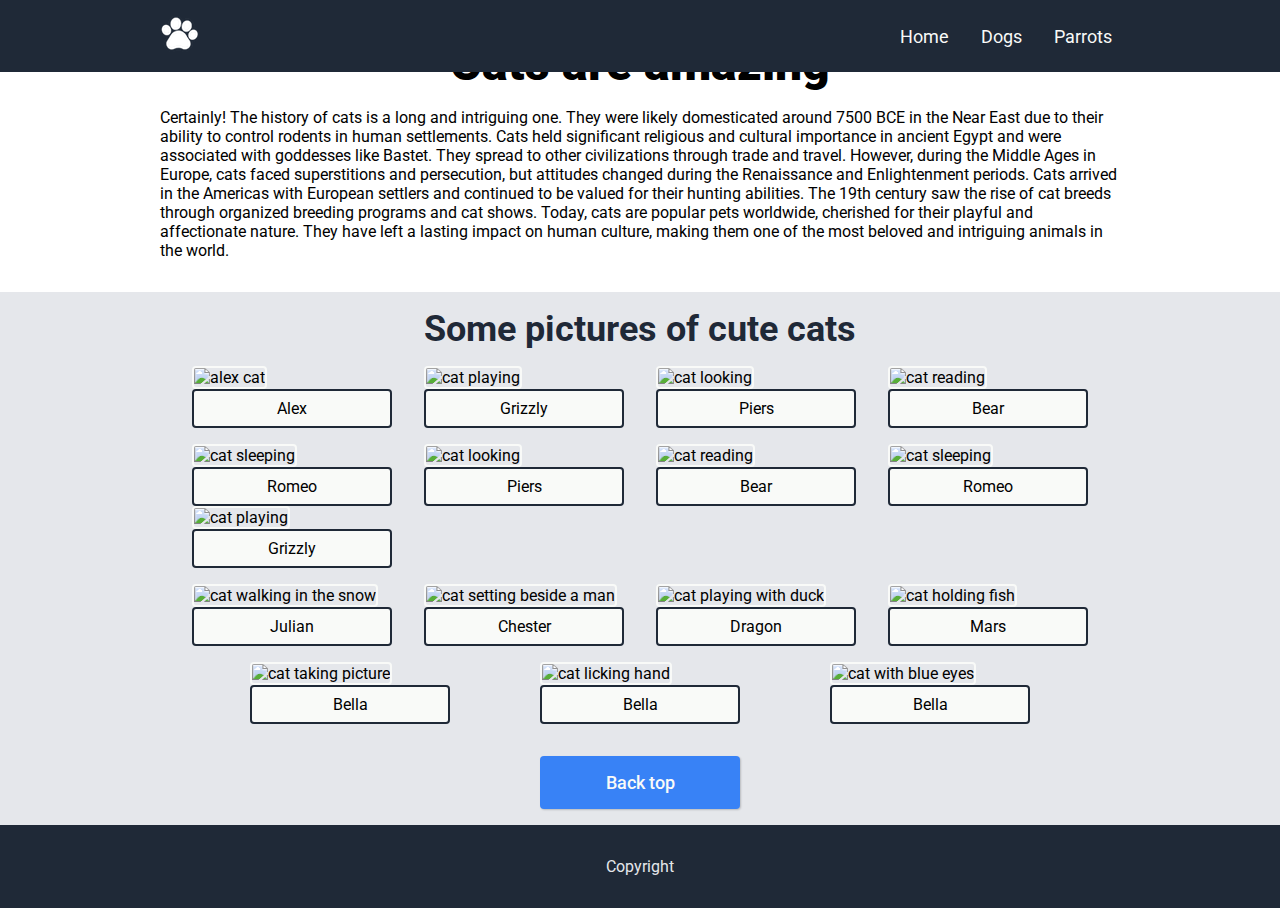
==== commit 5c361e2d: "Merge branch 'main' into atef" ====
--- a/pages/cats.html
+++ b/pages/cats.html
@@ -45,52 +45,74 @@
             <h2>Some pictures of cute cats</h2>
             <ul class = "card-list">
                 <li>
-		        <figure>
+		            <figure>
                     <img src = "https://tinyurl.com/5n7e9fbp" alt = "alex cat"> 
                     <figcaption class="card-title"> Alex </figcaption>
-		        </figure>
+		            </figure>
                 </li>
                 <li>
-		        <figure>
+		           <figure>
                     <img src = "https://tinyurl.com/4ypmna6b" alt = "cat playing" > 
                      <figcaption class="card-title" > Grizzly </figcaption>
-		        </figure>
+		           </figure>
                 </li>
                 <li>
-		        <figure>
+		           <figure>
                     <img src = "https://tinyurl.com/yc3c2su2" alt = "cat looking" > 
                      <figcaption class="card-title"> Piers </figcaption>
-		        </figure>
+		           </figure>
                 </li>
                 <li>
-		        <figure>
+		           <figure>
                     <img src = "https://tinyurl.com/z6yau27y" alt = "cat reading" > 
                      <figcaption class="card-title"> Bear </figcaption>
-		        </figure>
+		           </figure>
                 </li>
                 <li>
-		        <figure>
+		           <figure>
                     <img src = "https://tinyurl.com/4bf6wp23" alt = "cat sleeping" > 
                      <figcaption class="card-title" > Romeo </figcaption>
-		        </figure>
+                </figure>
+	              <figure>
+                    <img src = "https://tinyurl.com/4ypmna6b" alt = "cat playing" > 
+                     <figcaption class="card-title" > Grizzly </figcaption>
+	              </figure>
                 </li>
                 <li>
-		        <figure>
+		            <figure>
+                    <img src = "https://tinyurl.com/yc3c2su2" alt = "cat looking" > 
+                     <figcaption class="card-title"> Piers </figcaption>
+	              </figure>
+                </li>
+                <li>
+	              <figure>
+                    <img src = "https://tinyurl.com/z6yau27y" alt = "cat reading" > 
+                     <figcaption class="card-title"> Bear </figcaption>
+		            </figure>
+                </li>
+                <li>
+	              <figure>
+                    <img src = "https://tinyurl.com/4bf6wp23" alt = "cat sleeping" > 
+                     <figcaption class="card-title" > Romeo </figcaption>
+		            </figure>
+                </li>
+                <li>
+		            <figure>
                     <img src = "https://tinyurl.com/4jx7dw44" alt = "cat walking in the snow" > 
                      <figcaption class="card-title"> Julian</figcaption>
-		        </figure>
+		            </figure>
                 </li>
                 <li>
-		        <figure>
+		            <figure>
                     <img src = "https://tinyurl.com/yeykp8ej" alt = "cat setting beside a man" > 
                      <figcaption class="card-title"> Chester </figcaption>
-		        </figure>
+		            </figure>
                 </li>
                 <li>
-		        <figure>
+		            <figure>
                     <img src = "https://tinyurl.com/36rhx8yu" alt = "cat playing with duck" > 
                      <figcaption class="card-title"> Dragon </figcaption>
-		        </figure>
+		            </figure>
                 </li>
                 <li>
                  <figure>
--- a/style.css
+++ b/style.css
@@ -53,6 +53,16 @@
     font-size: var(--hero-main-text);
 }
 
+.wrap-sign-up {
+  list-style: none;
+}
+.wrap-sign-up a {
+  text-decoration: none;
+  color: white
+}
+.wrap-sign-up > span {
+    font-family: 'Roboto-Bold';
+}
 .logo {
     height: 40px;
     width: 40px;
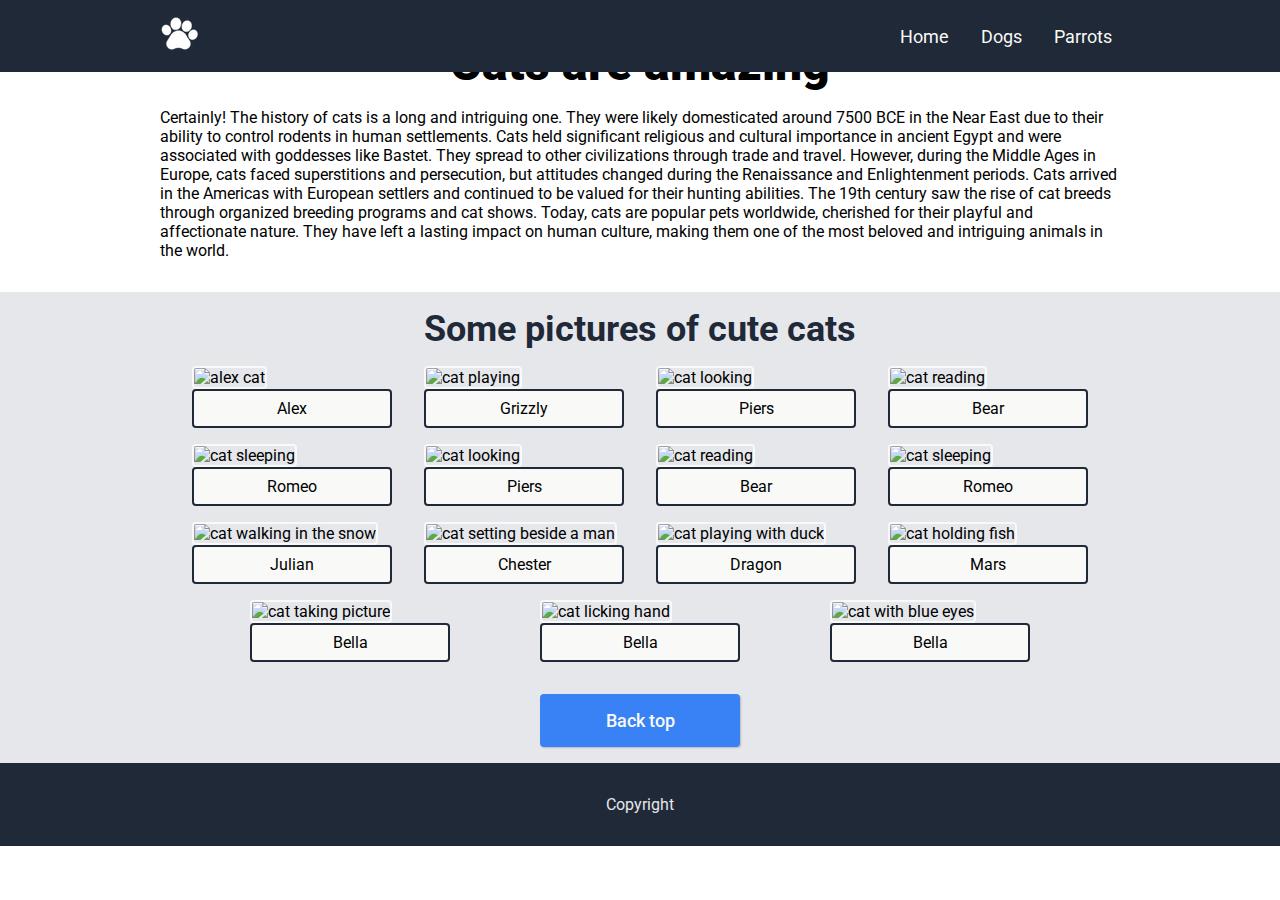
==== commit b9412846: "solve a bug" ====
--- a/pages/cats.html
+++ b/pages/cats.html
@@ -71,12 +71,8 @@
                 <li>
 		           <figure>
                     <img src = "https://tinyurl.com/4bf6wp23" alt = "cat sleeping" > 
-                     <figcaption class="card-title" > Romeo </figcaption>
-                </figure>
-	              <figure>
-                    <img src = "https://tinyurl.com/4ypmna6b" alt = "cat playing" > 
-                     <figcaption class="card-title" > Grizzly </figcaption>
-	              </figure>
+                    <figcaption class="card-title" > Romeo </figcaption>
+                   </figure>
                 </li>
                 <li>
 		            <figure>
--- a/style.css
+++ b/style.css
@@ -55,6 +55,7 @@
 
 .wrap-sign-up {
   list-style: none;
+  padding-inline: 1rem
 }
 .wrap-sign-up a {
   text-decoration: none;
@@ -628,6 +629,14 @@
       .quote-container {
         padding-inline: 1rem
       }
+      .sign-up {
+        padding-inline: 1rem;
+      }
+      .wrap-sign-up {
+        padding: 1rem;
+        flex-direction: column;
+        width: 100%;
+      }
 
       /* dog-style */
       .animal-container{
